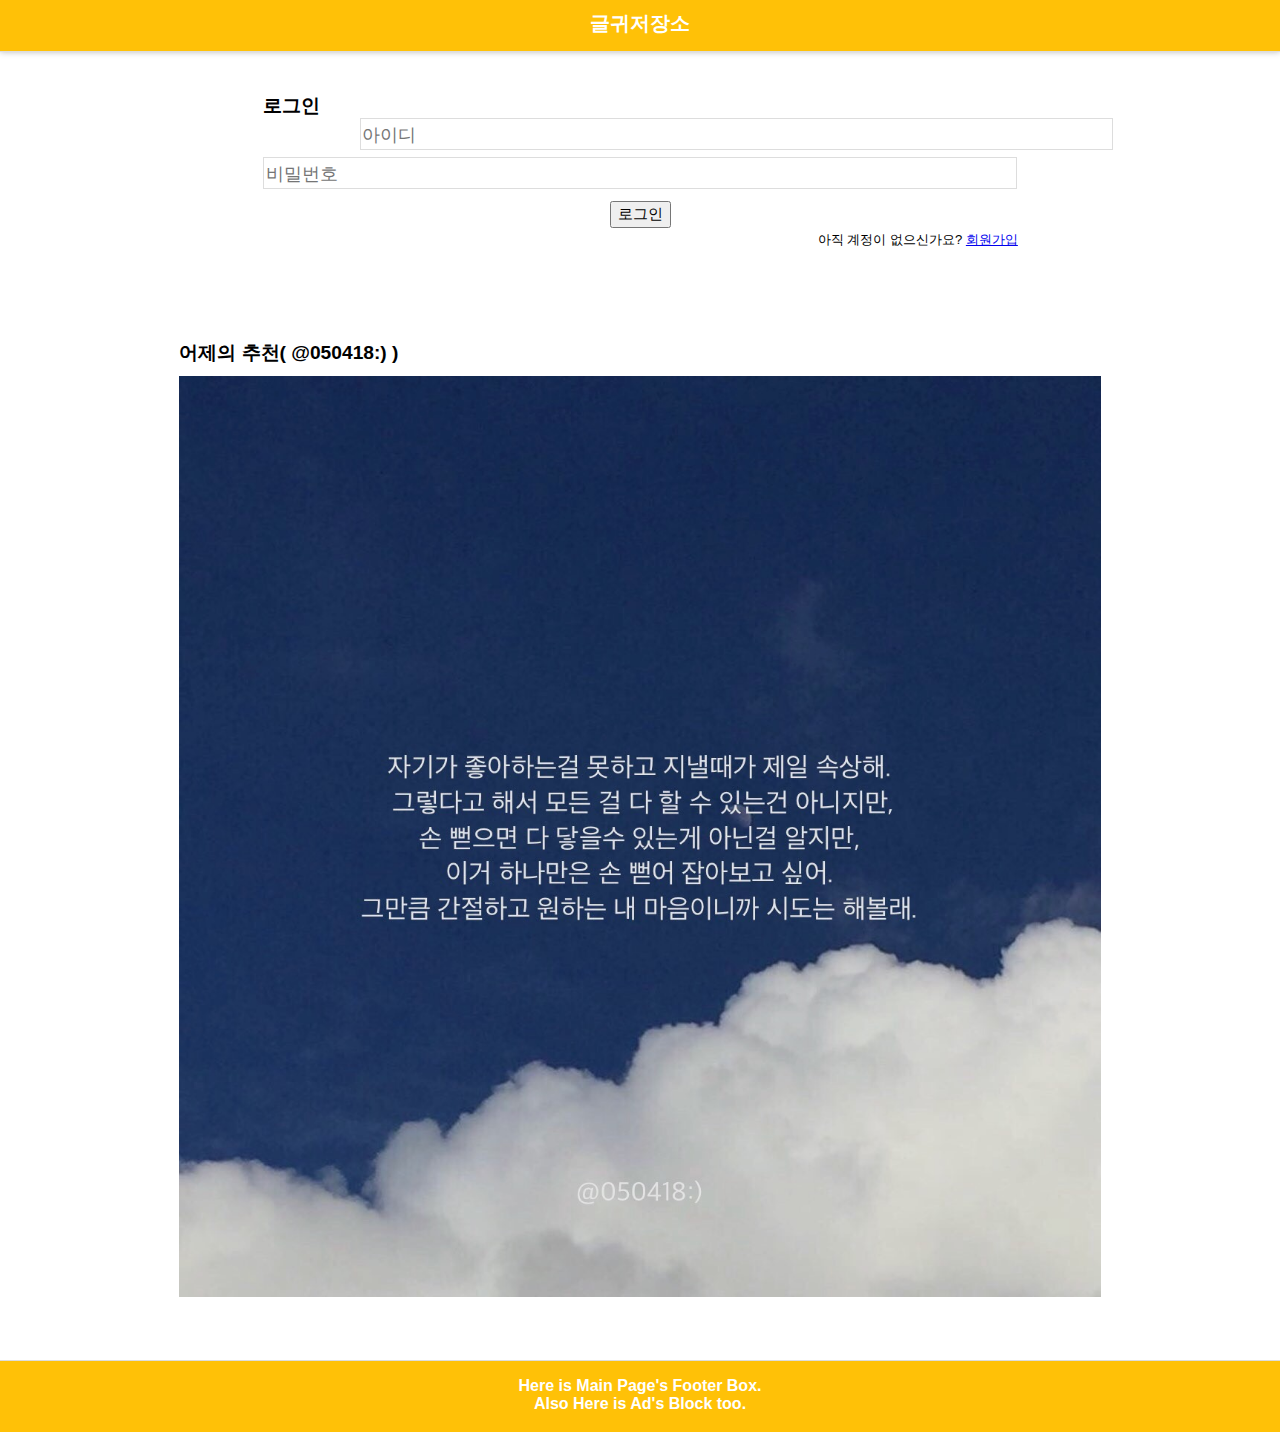
==== design/main_page.html @ 0c74816f "purk" ====
<!DOCTYPE html>
<html>
<head>
	<title>글귀저장소</title>
	<meta charset="utf-8">
	<meta name="viewport" content="width=device-width, internal-scale=1.0">
	<style type="text/css">

		/* all the page */
		body {
			font-size: 100%;
			font-family: sans-serif;
			text-align: center;
			margin: 0;
		}
		header {
			font-size: 126%;
			font-weight: 600;
			padding: 0.5em 0 0.7em 0;
			background: #ffc107;
			color: white;
			border-bottom: 0.2px solid #ddd;
			box-shadow: 0 0 0.3em #bbb;
		}
		section {
			padding: 2.1em 0 1.2em 0;
			font-size: 120%;
			width: 80%;
			margin: auto;
			margin-bottom: 1.8em;
			height: 90%;
		}

		/* id. picture area */
		#picture {
			width: fit-content;
			margin: auto;
		}
		#picture img {
			width: 90%;
		}
		#picture ul {
		    list-style-type: none;
		    -webkit-padding-start: 0;
		    width: fit-content;
		    margin: auto;
		}
		#picture ul li:first-child {
			font-weight: bold;
			text-align: left;
			padding: 0.3em 0 0.5em 5%;
		}

		/* like or dislike choice block */
		/*		#tag_block {
					float: left;
				}
				#choice_block {
					float: left;
				}
		*/

		/* form design */
		#form_block {
			margin-bottom: 5.4em;
		}

		form {
			/*margin-bottom: 2.1em; // form에서의 margin-bottom은 무의미 함으로 삭제*/
			font-size: 100%;
		}
		label {
			font-weight: bold;
			float: left;
			padding-left: 13.2%;
		}
		[name='id'], [name='password'] {
			font-size: 94%;
			font-weight: 500;
			padding: 0.3em 0.1em 0.2em;
			margin: 0.2em;
			border: 0.3px solid #ddd;
			width: 73%;
		}
		[type='submit'] {
			font-size: 80%;
			margin: 0.5em 0 0.2em 0;
		}
		#form_footer {
			float: right;
			font-size: 68.5%;
			margin-right: 13.1%;
		}

		/* ad or introduce block. */
		footer {
			margin: 1em 0 0 0;
			padding: 1em 0 1.2em 0;
			font-weight: bold;
			background-color: #ffc107;
			border-top: 0.2px solid #ddd;
			color: white;
		}
	</style>
</head>
<body oncontextmenu="return false" ondragstart="return false" onselectstart="return false">
	<header>
		글귀저장소
	</header>
	<section>
		<div id="form_block">
			<form method="POST" action="#">
				<label>로그인</label><br>
				<input type="text" placeholder="아이디" name="id"><br>
				<input type="password" placeholder="비밀번호" name="password"><br>
				<input type="submit" name="submit_btn" value="로그인"><br>
				<div id="form_footer">
					아직 계정이 없으신가요?
					<a href="#">
						회원가입
					</a>
				</div>
			</form>
		</div>

		<div id="picture">
			<ul>
				<li>어제의 추천( @050418:) )</li>
				<li>
					<img src="example.jpg" id="yesterday_cap">
				</li>
<!-- 				<li>
					<span id="tag_block">평가하기</span><br>
					<div id="choice_block">
						<a href="#" id="like">좋아요</a>
						<a href="#" id="dislike">싫어요</a>
					</div>
				</li> -->
			</ul>
		</div>
	</section>
	<footer>
		Here is Main Page's Footer Box.<br>
		Also Here is Ad's Block too.
	</footer>
	<script type="text/javascript" src="jquery-3.3.1.min.js"></script>
	<script type="text/javascript">
		onsubmit=function(e) {
			alert("로그인은 안돼요!!");
			return false;
		}

		window.onload=function() {
			$("#choice_block").hide();
		}

		$("#tag_block").hover(
			function() {
				$("#choice_block").fadeIn(120);
			},
			function() {
				$("#choice_block").fadeOut(300);
			}
		);
	</script>
</body>
</html>
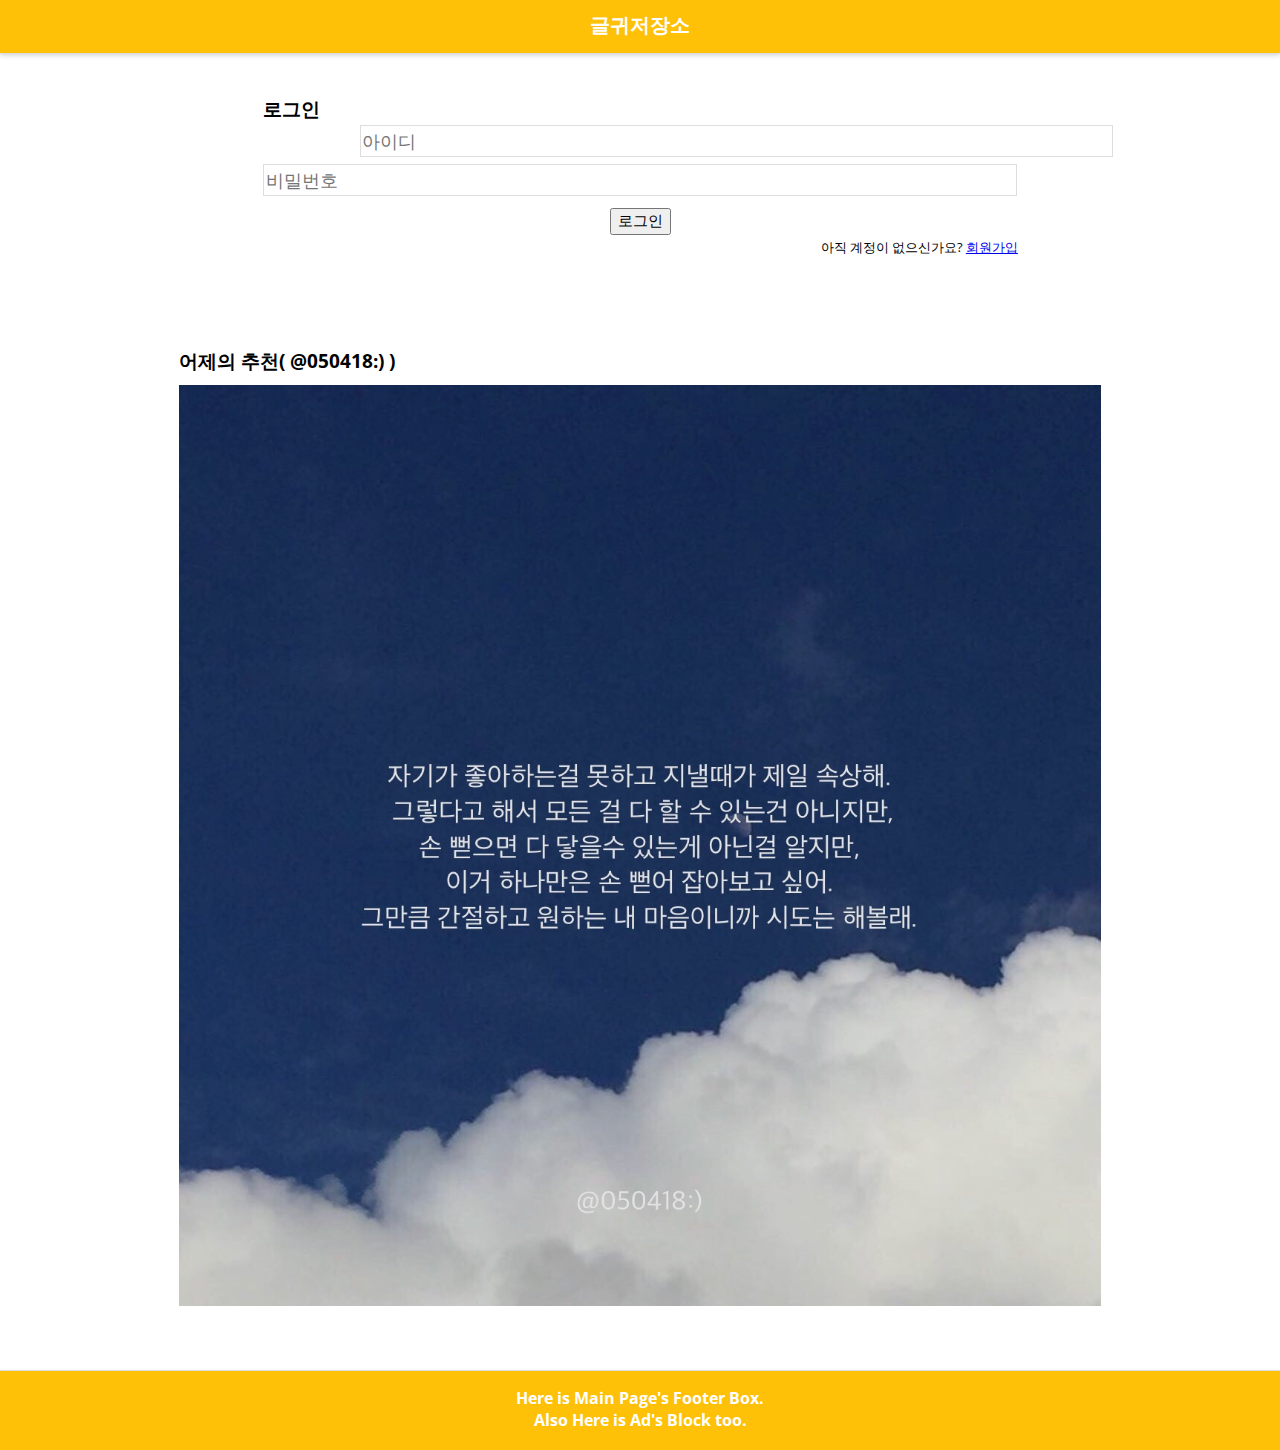
==== commit f0c79024: "purk" ====
--- a/design/main_page.html
+++ b/design/main_page.html
@@ -1,55 +1,12 @@
-<!DOCTYPE html>
+﻿<!DOCTYPE html>
 <html>
 <head>
 	<title>글귀저장소</title>
 	<meta charset="utf-8">
 	<meta name="viewport" content="width=device-width, internal-scale=1.0">
+    <link href="base.css" rel="stylesheet" type="text/css" />
+    <link href="pics.css" rel="stylesheet" type="text/css" />
 	<style type="text/css">
-
-		/* all the page */
-		body {
-			font-size: 100%;
-			font-family: sans-serif;
-			text-align: center;
-			margin: 0;
-		}
-		header {
-			font-size: 126%;
-			font-weight: 600;
-			padding: 0.5em 0 0.7em 0;
-			background: #ffc107;
-			color: white;
-			border-bottom: 0.2px solid #ddd;
-			box-shadow: 0 0 0.3em #bbb;
-		}
-		section {
-			padding: 2.1em 0 1.2em 0;
-			font-size: 120%;
-			width: 80%;
-			margin: auto;
-			margin-bottom: 1.8em;
-			height: 90%;
-		}
-
-		/* id. picture area */
-		#picture {
-			width: fit-content;
-			margin: auto;
-		}
-		#picture img {
-			width: 90%;
-		}
-		#picture ul {
-		    list-style-type: none;
-		    -webkit-padding-start: 0;
-		    width: fit-content;
-		    margin: auto;
-		}
-		#picture ul li:first-child {
-			font-weight: bold;
-			text-align: left;
-			padding: 0.3em 0 0.5em 5%;
-		}
 
 		/* like or dislike choice block */
 		/*		#tag_block {
@@ -92,15 +49,6 @@
 			margin-right: 13.1%;
 		}
 
-		/* ad or introduce block. */
-		footer {
-			margin: 1em 0 0 0;
-			padding: 1em 0 1.2em 0;
-			font-weight: bold;
-			background-color: #ffc107;
-			border-top: 0.2px solid #ddd;
-			color: white;
-		}
 	</style>
 </head>
 <body oncontextmenu="return false" ondragstart="return false" onselectstart="return false">
@@ -144,14 +92,15 @@
 		Also Here is Ad's Block too.
 	</footer>
 	<script type="text/javascript" src="jquery-3.3.1.min.js"></script>
+    <script type="text/javascript" src="secure.js"></script>
 	<script type="text/javascript">
 		onsubmit=function(e) {
-			alert("로그인은 안돼요!!");
+		    alert("로그인은 안돼요!!");
 			return false;
 		}
 
 		window.onload=function() {
-			$("#choice_block").hide();
+		    $("#choice_block").hide();
 		}
 
 		$("#tag_block").hover(
--- a/design/base.css
+++ b/design/base.css
@@ -0,0 +1,83 @@
+﻿/* all the page */+
+@charset "UTF-8";+
+@import url('https://fonts.googleapis.com/css?family=Nanum+Gothic|Open+Sans');+
+body {+
+	font-size: 100%;+
+	font-family: "Nanum-Gothic", "Open Sans", sans-serif;+
+	text-align: center;+
+	margin: 0;+
+}+
++
+header {+
+	font-size: 126%;+
+	font-weight: 600;+
+	padding: 0.5em 0 0.7em 0;+
+	background: #ffc107;+
+	color: white;+
+	border-bottom: 0.2px solid #ddd;+
+	box-shadow: 0 0 0.3em #bbb;+
+}+
++
+section {+
+	padding: 2.1em 0 1.2em 0;+
+	font-size: 120%;+
+	width: 80%;+
+	margin: auto;+
+	margin-bottom: 1.8em;+
+	height: 90%;+
+}+
++
+section img {+
+	width: 90%;+
+}+
++
+/* ad or introduce block. Footer Box. */+
+footer {+
+    margin: 1em 0 0 0;+
+    padding: 1em 0 1.2em 0;+
+    font-weight: bold;+
+    background-color: #ffc107;+
+    border-top: 0.2px solid #ddd;+
+    color: white;+
+}--- a/design/pics.css
+++ b/design/pics.css
@@ -0,0 +1,18 @@
+﻿/* id. picture area */
+#picture {
+	width: fit-content;
+	margin: auto;
+}
+
+	#picture ul {
+		list-style-type: none;
+		-webkit-padding-start: 0;
+		width: fit-content;
+		margin: auto;
+	}
+
+		#picture ul li:first-child {
+			font-weight: bold;
+			text-align: left;
+			padding: 0.3em 0 0.5em 5%;
+		}
